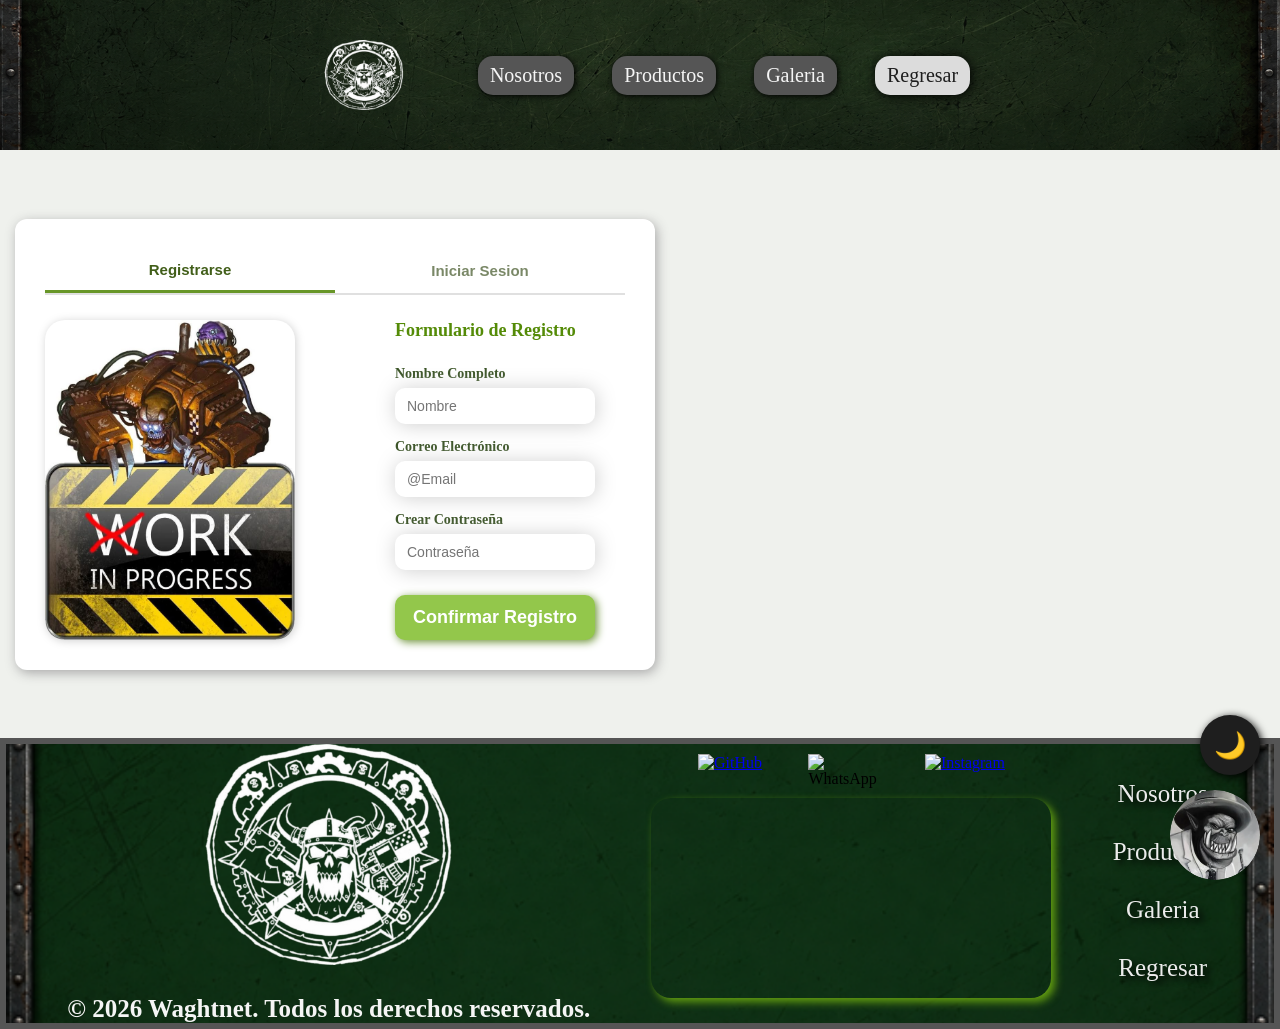
==== pages/contactos.html @ 98591019 "Proyecto 1.3 (⊙_⊙)？" ====
<!DOCTYPE html>
<html lang="en">
<head>
    <meta charset="UTF-8">
    <meta name="viewport" content="width=device-width, initial-scale=1.0">
    <title>Elwaaagh!.NET </title>
    <link rel="stylesheet" href="../css/contactos.css">
        <link rel="shortcut icon" href="../src/logos/Logo 40K Blanco.png" type="image/x-icon">
</head>
<body>
    <header class="encabezado">
        <img src="../src/logos/Logo 40K Blanco.png" alt="logo">
        <nav class="menu">
            <a href="./nosotros.html" class="extra">Nosotros</a>
            <a href="./productos.html" class="extra">Productos</a>
            <a href="./galeria.html" class="extra">Galeria</a>
            <a href="../index.html" class="contactos">Regresar</a>
        </nav>
    </header>
    <main class="principal">
        <div class="Formulario-total">
            <div class="Registro-Inicio">
                <button class="Form-btn activo" id="Form-Registro">Registrarse</button>
                <button class="Form-btn" id="Form-Inicio">Iniciar Sesion</button>
            </div>
            <div id="Formulario-Registro" class="Formulario activo">
            <img src="../src/Contactos/Orko Progress.jpeg" alt="Orko en Progreso">
            <form>
                <h3>Formulario de Registro</h3>
                <div class="Inputs">
                    <label> Nombre Completo</label>
                    <input type="text" placeholder="Nombre">
                </div>
                <div class="Inputs">
                    <label>Correo Electrónico</label>
                    <input type="email" placeholder="@Email">
                </div>
                <div class="Inputs">
                    <label>Crear Contraseña</label>
                    <input type="password" placeholder="Contraseña">
                </div>
                <button type="submit" class="btn Registro">Confirmar Registro</button>
            </form>
            </div>

            <div id="Formulario-Inicio" class="Formulario">
            <img src="../src/Contactos/orko.jpg.jpeg" alt="Orko que Sabe">
            <form>
                
                <h3>Ingresar a la Tienda</h3>
                <div class="Inputs">
                    <label>Correo Electrónico</label>
                    <input type="email" placeholder="@Email">
                </div>
                <div class="Inputs">
                    <label>Contraseña</label>
                    <input type="password" placeholder="••••••••">
                </div>
                <button type="submit" class="btn Inicio">Ingresar</button>
            </form>
            </div>
        </div>
    </main>
    <footer class="pie">
        <div class="info">
            <img src="../src/logos/Logo 40K Blanco.png" alt="Logo">
            <h2>© 2026 Waghtnet. Todos los derechos reservados.</h2>
        </div>
        <div class="redes">
            <div class="logos">
                <a href="https://github.com/Arpeks1/Proyecto"><img src="./src/logos/logo github.png" alt="GitHub"></a>
                <img src="./src/logos/logo whatsapp.png" alt="WhatsApp">
                <a href="https://www.instagram.com/lawaaaghnet/"><img src="./src/logos/logo instagram.png" alt="Instagram"></a>
            </div>
            <div class="mapa">
                                <iframe src="https://www.google.com/maps/embed?pb=!1m18!1m12!1m3!1d5755.0838233036075!2d5.610235653580809!3d52.66513099135751!2m3!1f0!2f0!3f0!3m2!1i1024!2i768!4f13.1!3m3!1m2!1s0x47c88484dc5bf9d9%3A0xa89bd18278478d34!2sMaranathakerk!5e0!3m2!1ses!2sar!4v1783271921435!5m2!1ses!2sar" width="600" height="450" style="border:0;" allowfullscreen="" loading="lazy" referrerpolicy="strict-origin-when-cross-origin"></iframe>

            </div>
        </div>

        <div class="nav">
            <a href="./nosotros.html">Nosotros</a>
            <a href="./productos.html">Productos</a>
            <a href="./galeria.html">Galeria</a>
            <a href="../index.html">Regresar</a>
        </div>
    </footer>

<button id="boton-modo-oscuro">🌙</button>

<button id="boton-orkonatra">
    <img src="../src/iconos/orkonatra.png" alt="ORKONATRA">
</button>

<audio id="orkAudio">
    <source src="../src/audios/40K Ork - What A Wonderful WAAAGH!.mp3" type="audio/mpeg">
</audio>

<script>

    const botonModo = document.getElementById("boton-modo-oscuro");

if (localStorage.getItem("modoOscuro") === "activado") {
    document.documentElement.classList.add("modo-oscuro");
    botonModo.textContent = "☀️";
}

botonModo.addEventListener("click", () => {

    document.documentElement.classList.toggle("modo-oscuro");

    if (document.documentElement.classList.contains("modo-oscuro")) {
        localStorage.setItem("modoOscuro", "activado");
        botonModo.textContent = "☀️";
    } else {
        localStorage.setItem("modoOscuro", "desactivado");
        botonModo.textContent = "🌙";
    }

});

const botonOrk=document.getElementById("boton-orkonatra");
const audioOrk=document.getElementById("orkAudio");

let sonando=false;

botonOrk.addEventListener("click",()=>{

    if(!sonando){

        audioOrk.play();
        sonando=true;

    }else{

        audioOrk.pause();
        audioOrk.currentTime=0;
        sonando=false;

    }

});

audioOrk.addEventListener("ended",()=>{

    sonando=false;

});

</script>
<script>
    // Lógica para alternar pestañas entre Iniciar Sesión y Registro
        const btnRegistro = document.getElementById('Form-Registro');
        const btnInicio = document.getElementById('Form-Inicio');
        const formRegistro = document.getElementById('Formulario-Registro');
        const formInicio = document.getElementById('Formulario-Inicio');

        btnRegistro.addEventListener('click', () => {
            btnRegistro.classList.add('activo'); btnInicio.classList.remove('activo');
            formRegistro.classList.add('activo'); formInicio.classList.remove('activo');
        });

        btnInicio.addEventListener('click', () => {
            btnInicio.classList.add('activo'); btnRegistro.classList.remove('activo');
            formInicio.classList.add('activo'); formRegistro.classList.remove('activo');
        });
</script>
</body>
</html>
---- css/contactos.css ----
*{
    padding: 0;
    margin: 0;
    box-sizing: border-box;
}
html{
    scroll-behavior: smooth;
}
/* header */
.encabezado{
    min-height:150px;
    padding:15px 5%;
    display: flex;
    flex-wrap: wrap;
    justify-content: center;
    align-items: center;
    background: #698D35;
    background-image: url(../src/banners/Banner\ Header.png);
    background-repeat: no-repeat;
    background-position: center;
    background-size:100% auto;  
}
.encabezado img{
    border-radius: 15px;
    transition: 0.5s ease-in-out;
    width:clamp(90px,10vw,135px);
    height:auto;
    margin-right: 40px;
}
.encabezado img:hover{
    transform: scale(0.9);
    filter: drop-shadow(2px 2px 6px #A7DF59);
}
.menu{
    display:flex;
    gap:18px;
    flex-wrap:wrap;
    justify-content:center;
    align-items:center;
}
.extra{
    margin: auto 10px;
    text-decoration: none;
    color: whitesmoke;
    background: #555555;
    padding: 8px 12px;
    border-radius: 15px;
    font-size: 20px;
    filter: drop-shadow(1px 1px 3px black);
    transition: 0.1s ease-in-out;
}
.extra:hover{
    transform: scale(1.1);
    background:#3c521f;
    filter: drop-shadow(2px 2px 3px white);
}
.contactos{
    margin: auto 10px;
    text-decoration: none;
    color: rgb(30, 30, 30);
    padding: 8px 12px;
    background: gainsboro;
    border-radius: 15px;
    transition: 0.3s ease-in-out;
    font-size: 20px;
    filter: drop-shadow(1px 1px 6px black);
}
.contactos:hover{
    transform: scale(0.9);
    filter: drop-shadow(6px 6px 8px black);
}
/* main */
.principal{
    background: #EFF1ED;
    padding: 53.5px 0;
}

.Formulario-total { 
    display: flex;
    justify-self: center;
    background: #ffffff;
    width: 100%;
    max-width: 640px;
    padding: 30px;
    border-radius:12px;
    filter: drop-shadow(2px 3px 6px #a8a8a8);
    margin: 15px;
    flex-direction: column  ;
}
.Registro-Inicio{
    display: flex;
    border-bottom: 2px solid #e0e0e0;
    margin-bottom: 25px;
    flex-direction: row;
}

.Form-btn {
    flex: 1;
    padding: 12px;
    border: none;   
    background: none;
    font-size: 15px;
    font-weight: bold;
    color: #7a8867;
    cursor: pointer;
}
.Form-btn.activo{
    color: #415e19;
    border-bottom: 3px solid #689628;
}
.Formulario {
    display: none;
    flex-direction: row;
}
.Formulario img{
    width: 250px;
    border-radius: 20px 20px 20px 20px;
    filter: drop-shadow(1px 1px 4px #d1d1d1);
}
.Formulario form{
    margin-left: 100px;
}
.Formulario.activo{
    display: flex;
}
.Formulario h3{
    margin-bottom: 25px;
    color: #548b07;
    font-size: 18px;
}

.Inputs{
    display: flex;
    flex-direction: column;
    margin-bottom: 15px;
}
.Inputs label{
    font-size: 14px;
    font-weight: 600;
    margin-bottom: 6px;
    color: #3a5326;
}
.Inputs input{
    padding: 10px 12px;
    border: none;
    filter: drop-shadow(1px 1px 10px #cfcfcf);
    border-radius: 10px;
    font-size: 14px;
    outline: none;
}
.btn{
    background: #93c74b;
    color: #ffffff;
    border: none;
    filter: drop-shadow(2px 2px 4px #6b9136);
    padding: 12px 18px;
    border-radius: 10px; 
    font-weight: 600;
    cursor: pointer;
    font-size: 18px;
    margin-top: 10px;
    transition: 0.1s ease-in-out;
}
.btn:hover{
    background: #82b142;
    transform: scale(0.98);
}
/* footer */
.pie{
    background: #698D35;
    display: flex;
    justify-content: space-evenly;
    background-image: url(../src/banners/Banner\ Footer.png);
    background-repeat: no-repeat;
    background-position: center;
    background-size:cover;  
    border: #555555 6px solid;
}
.info{
    display: flex;
    flex-direction: column;
    flex-wrap: wrap;
}
.info img{
    height: auto;
    object-fit: cover;
    width: 400px;
    transition: 0.3s ease-in-out;
    align-self: center;
}
.info img:hover{
    transform: scale(0.9) rotate(1deg);
    filter: drop-shadow(1px 1px 4px white);
}
.info h2{
    margin-top: 30px;
    color: whitesmoke;
    font-size: 25px;
}
.redes img{
    margin-top: 10px;
    width: 70px;
    height: auto;
    object-fit: cover;
    transition: 0.5s ease-in-out;
}
.redes img:hover{
    transform: scale(0.9);
    filter: drop-shadow(2px 2px 8px #A7DF59);
}
.logos{
    display: flex;
    justify-content: space-evenly;
}
.mapa iframe{
    height: 200px;
    width: 400px;
    border-radius: 20px;
    box-shadow: 4px 4px 8px #64a010;
    transition: 0.5s;
    margin-top: 10px;
}
.mapa iframe:hover{
    transform: scale(0.85);
}
.nav{
    display: flex;
    justify-content: center;
    align-items: center;
    flex-direction: column;
}
.nav a{
    text-decoration: none;
    color: #ebebeb;
    text-shadow: 4px 4px 6px black;
    font-size: 25px;
    margin: 12.5% 0;
    transition: 0.1s ease-in-out;
    padding-bottom: 5px;
}
.nav a:hover{
    transform: scale(0.9);
    border-bottom: 5px solid;
    border-image: linear-gradient(to right, #698D35, #9cd350)1;
}

#boton-modo-oscuro{
    position: fixed;
    bottom: 125px;
    right: 20px;
    width: 60px;
    height: 60px;
    border-radius: 50%;
    border: none;
    cursor: pointer;
    background: #1e1e1e;
    color: whitesmoke;
    font-size: 26px;
    display: flex;
    align-items: center;
    justify-content: center;
    box-shadow: 2px 2px 8px black;
    z-index: 9999;
    transition: .3s;
}

#boton-modo-oscuro:hover{
    transform: scale(1.15);
}

html.modo-oscuro{
    filter: invert(1) hue-rotate(180deg);
    background: #fff;
}

html.modo-oscuro img,
html.modo-oscuro video,
html.modo-oscuro iframe{
    filter: invert(1) hue-rotate(180deg);
}

/* ===========================
   BOTON ORKONATRA
=========================== */

#boton-orkonatra{
    position: fixed;
    bottom: 20px;
    right: 20px;
    width: 90px;
    height: 90px;
    border-radius: 50%;
    overflow: hidden;
    border: none;
    cursor: pointer;
    background: transparent;
    z-index: 9999;
    transition: .3s;
}

#boton-orkonatra:hover{
    transform: scale(1.15);
}

#boton-orkonatra img{
    width:100%;
    height:100%;
    object-fit:cover;
    border-radius:50%;
}
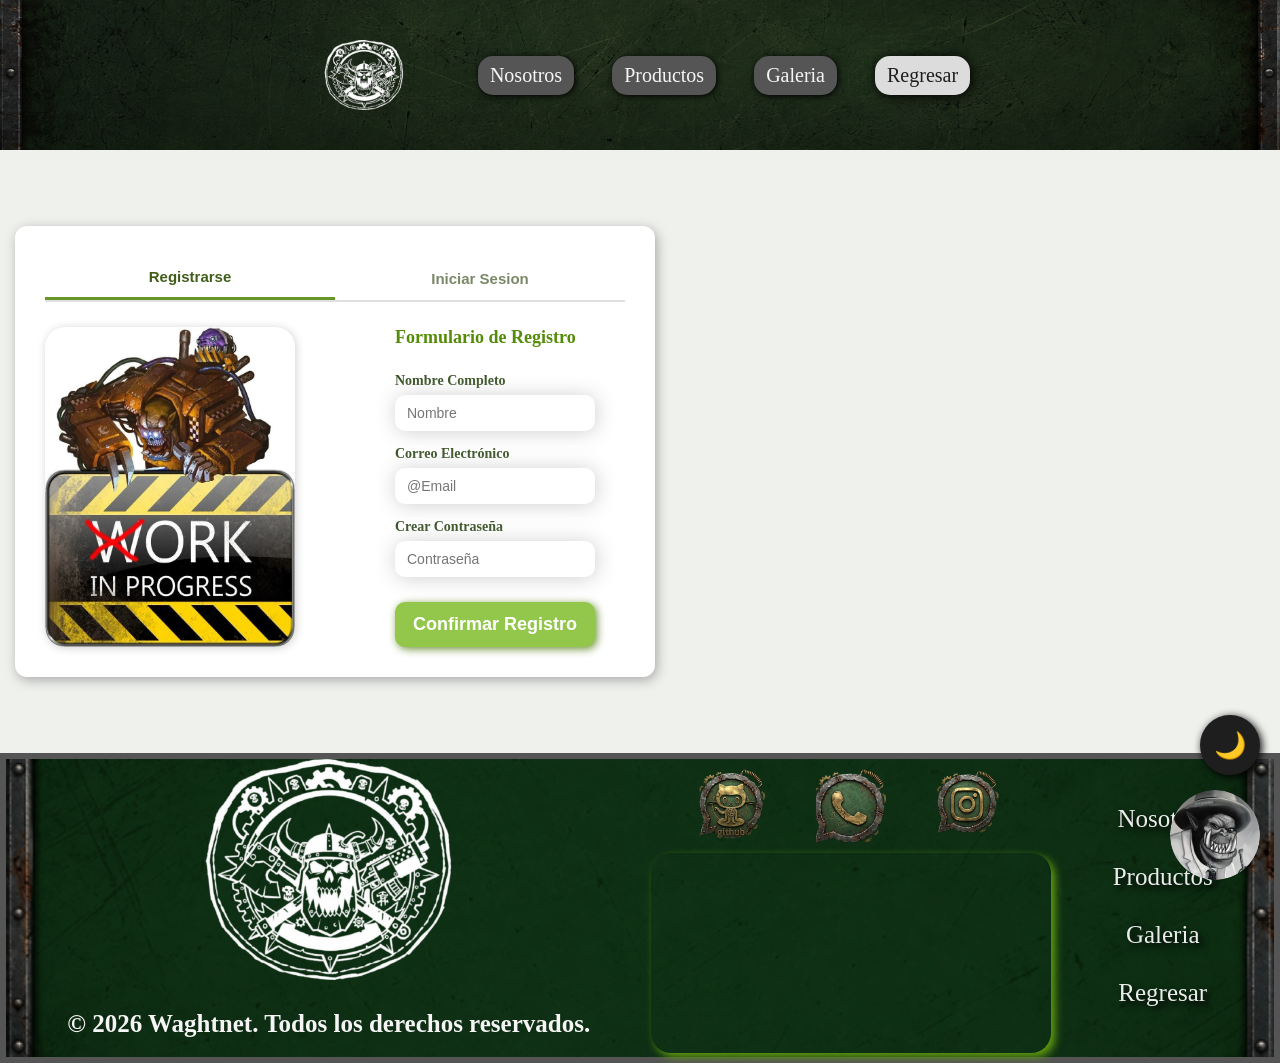
==== commit e3f540e1: "Arreglo de logos  (┬┬﹏┬┬)" ====
--- a/pages/contactos.html
+++ b/pages/contactos.html
@@ -68,9 +68,9 @@
         </div>
         <div class="redes">
             <div class="logos">
-                <a href="https://github.com/Arpeks1/Proyecto"><img src="./src/logos/logo github.png" alt="GitHub"></a>
-                <img src="./src/logos/logo whatsapp.png" alt="WhatsApp">
-                <a href="https://www.instagram.com/lawaaaghnet/"><img src="./src/logos/logo instagram.png" alt="Instagram"></a>
+                <a href="https://github.com/Arpeks1/Proyecto"><img src="../src/logos/logo_github.png" alt="GitHub"></a>
+                <img src="../src/logos/logo_whatsapp.png" alt="WhatsApp">
+                <a href="https://www.instagram.com/lawaaaghnet/"><img src="../src/logos/logo_instagram.png" alt="Instagram"></a>
             </div>
             <div class="mapa">
                                 <iframe src="https://www.google.com/maps/embed?pb=!1m18!1m12!1m3!1d5755.0838233036075!2d5.610235653580809!3d52.66513099135751!2m3!1f0!2f0!3f0!3m2!1i1024!2i768!4f13.1!3m3!1m2!1s0x47c88484dc5bf9d9%3A0xa89bd18278478d34!2sMaranathakerk!5e0!3m2!1ses!2sar!4v1783271921435!5m2!1ses!2sar" width="600" height="450" style="border:0;" allowfullscreen="" loading="lazy" referrerpolicy="strict-origin-when-cross-origin"></iframe>
--- a/css/contactos.css
+++ b/css/contactos.css
@@ -72,7 +72,7 @@
 /* main */
 .principal{
     background: #EFF1ED;
-    padding: 53.5px 0;
+    padding: 61px 0;
 }
 
 .Formulario-total { 
